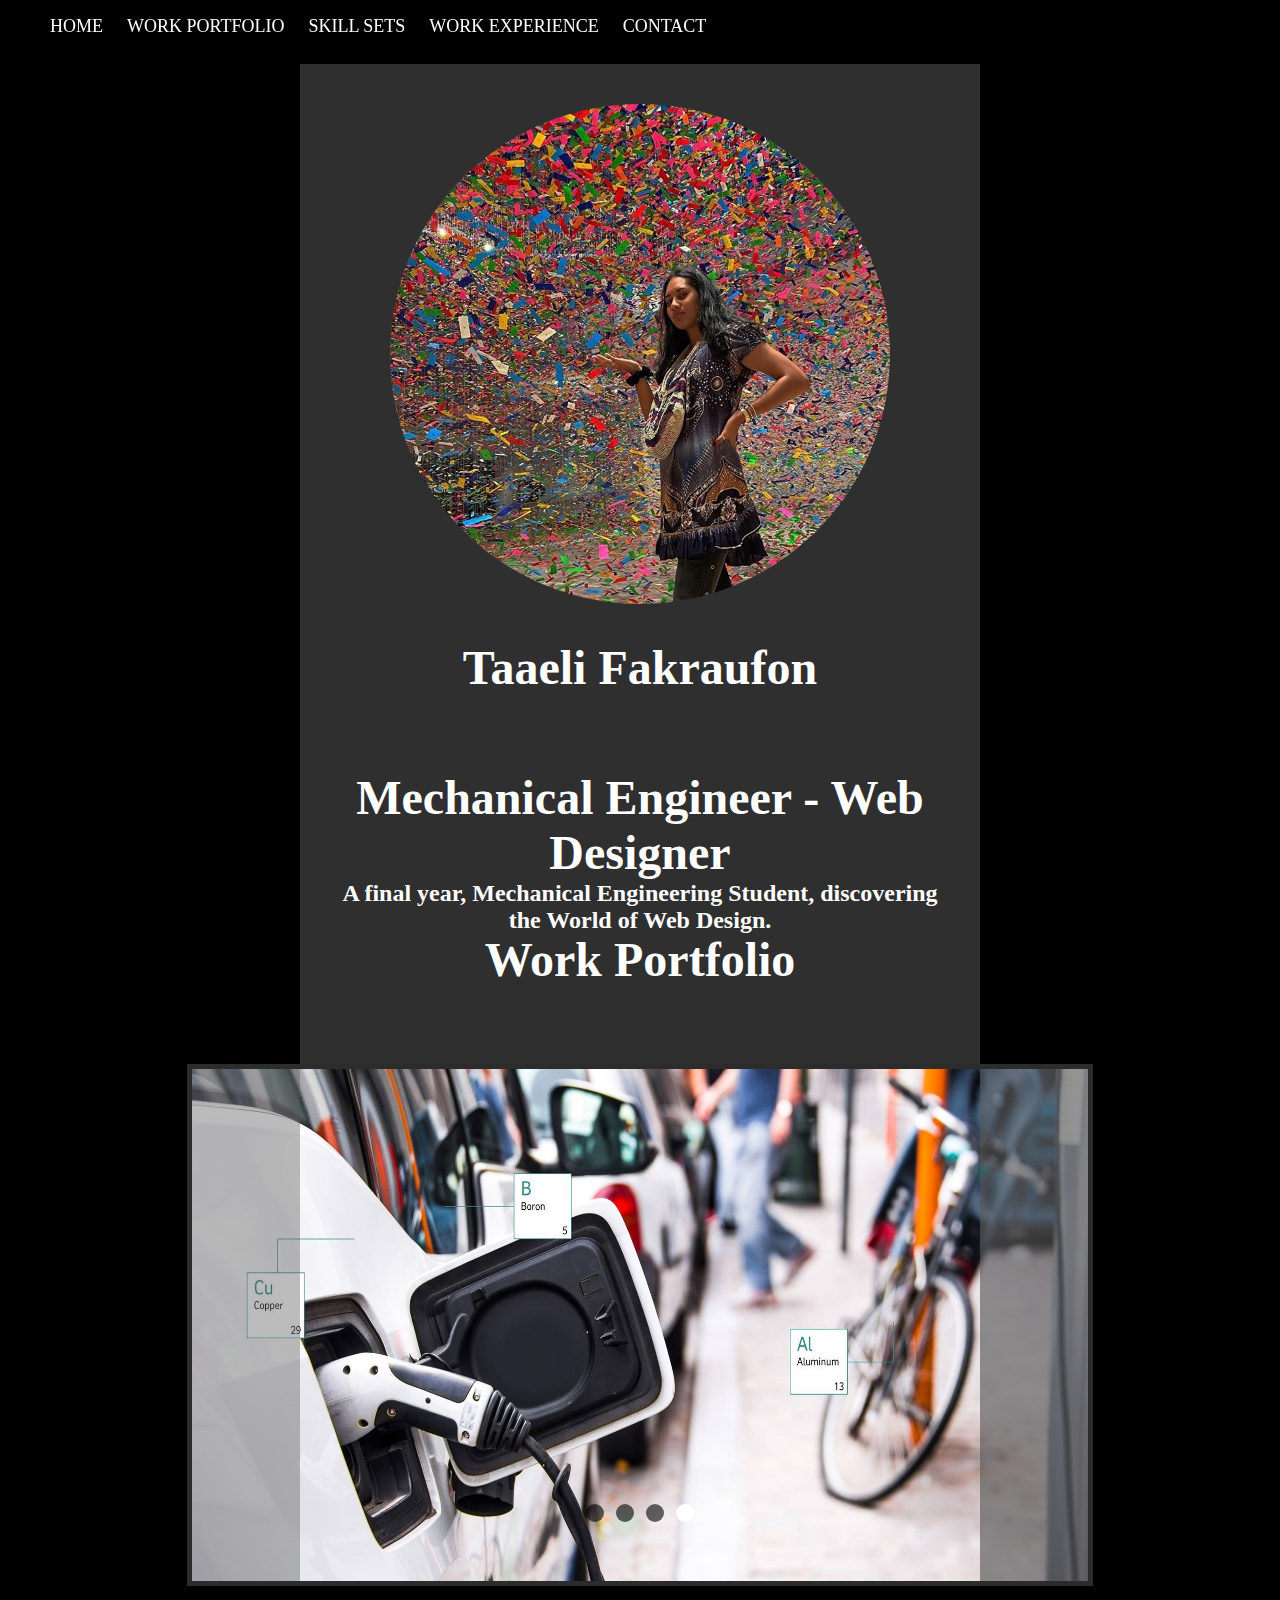
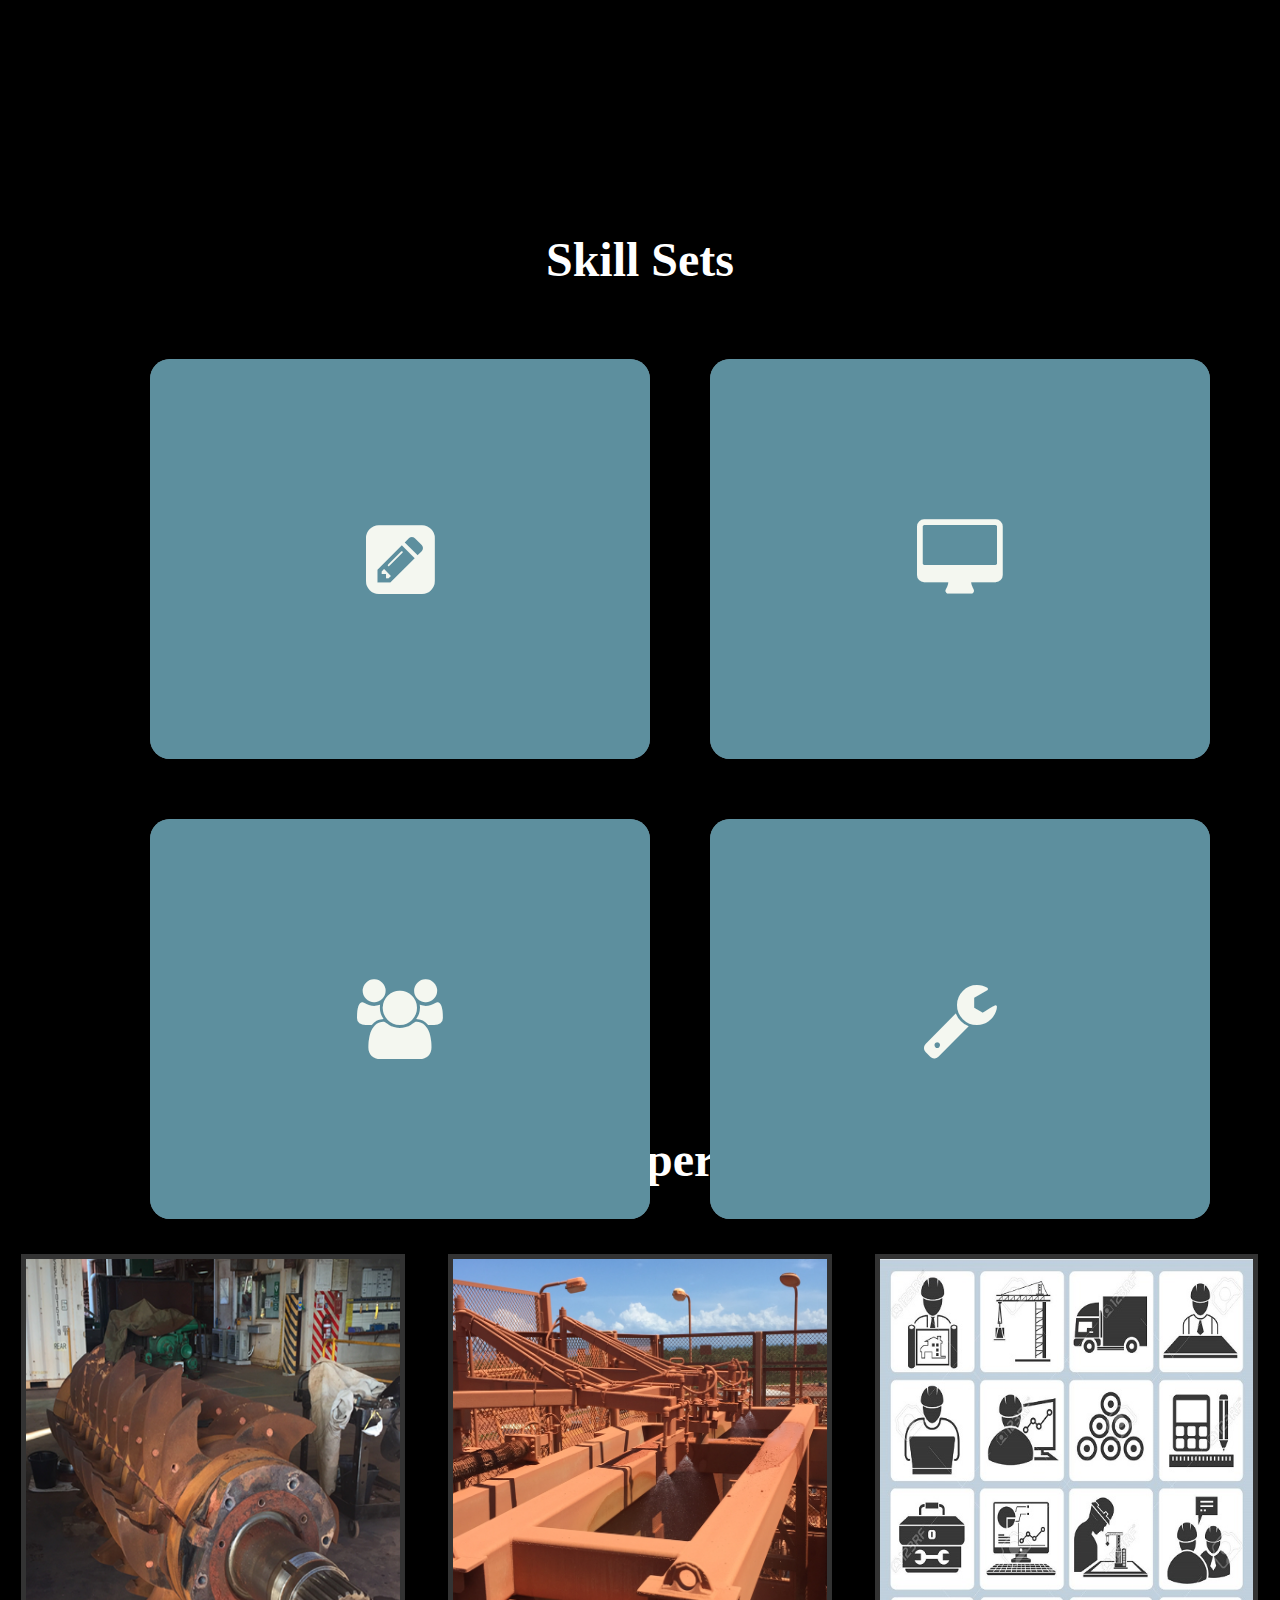
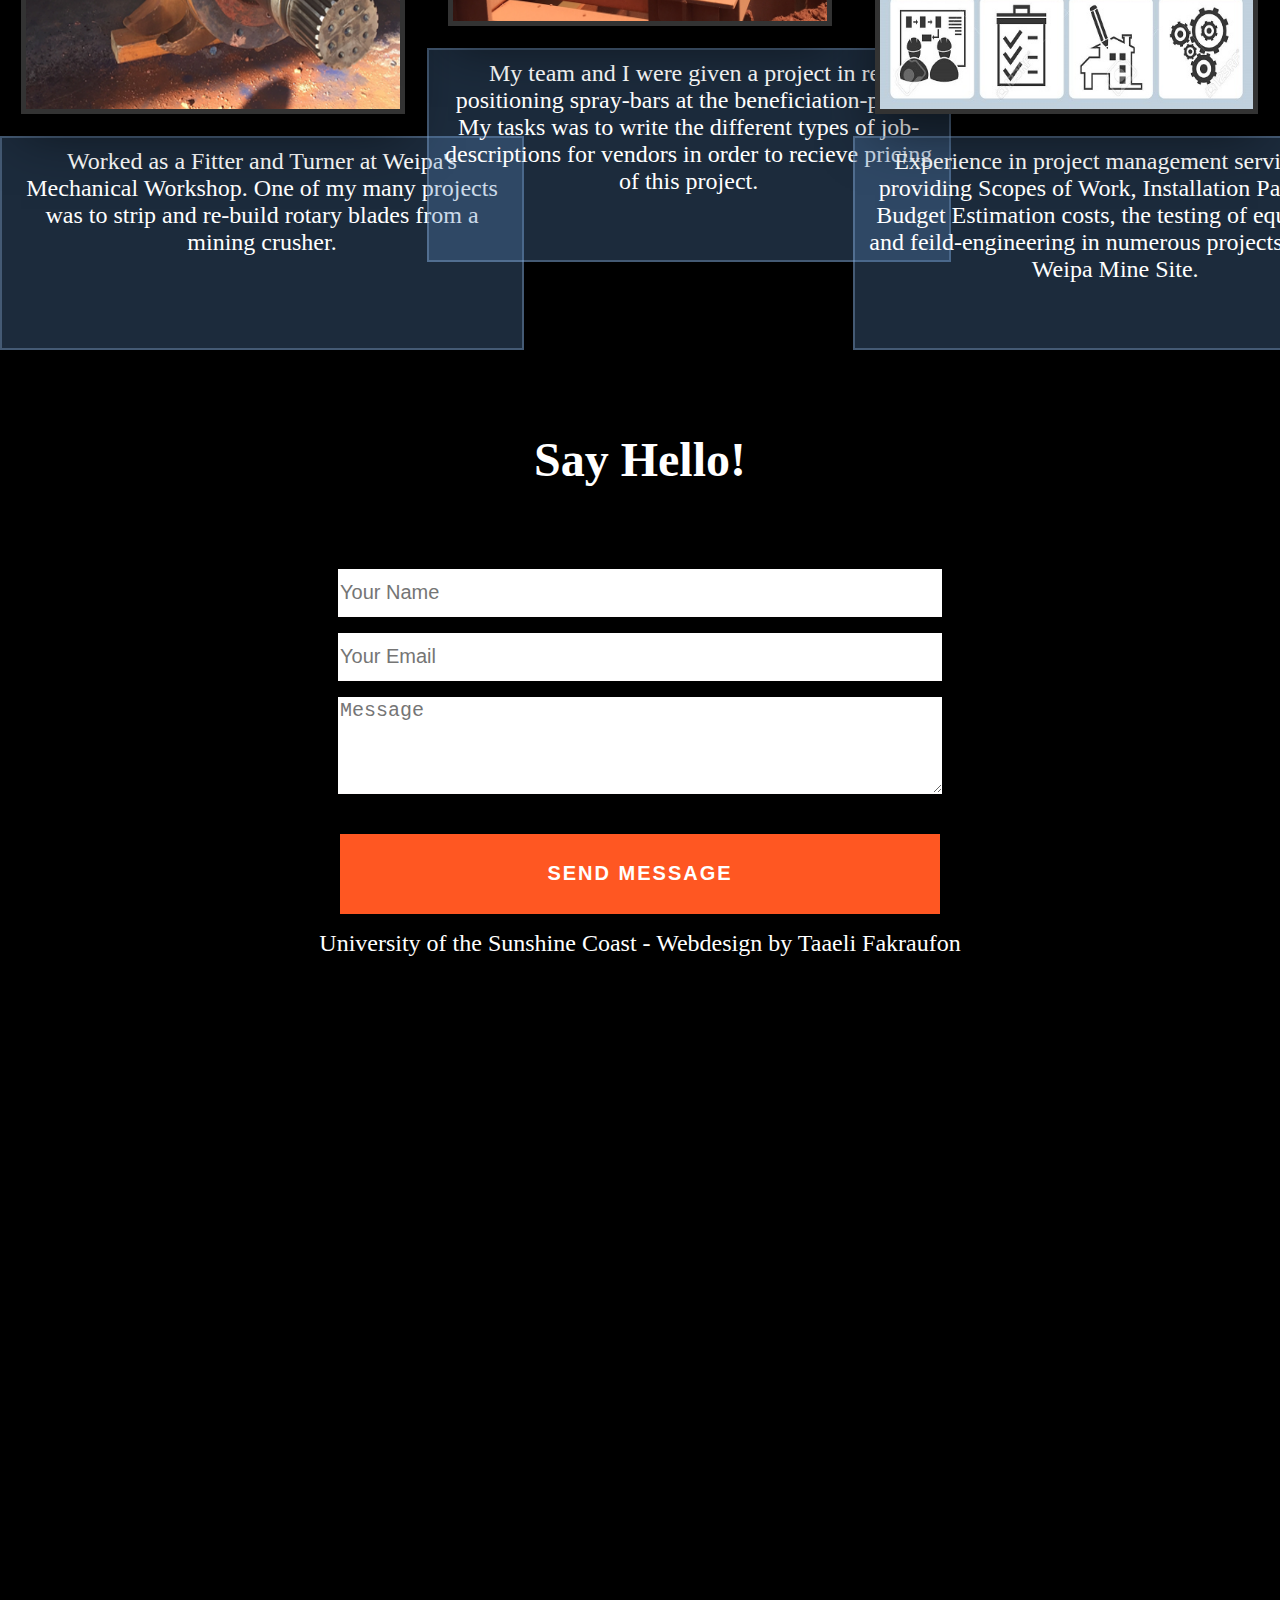
==== project0/helloworld.html @ 610dc4c9 "Add files via upload" ====
<!DOCTYPE html>
<html lang="en">
<head>
    <meta charset="UTF-8">
    <meta name="viewport" content="width=device-width, initial-scale=1.0">
    <meta http-equiv="X-UA-Compatible" content="ie=edge">
    <title> Taaeli Fakraufon</title>
    <link rel="stylesheet" href="style.css">
    <link href="https://stackpath.bootstrapcdn.com/font-awesome/4.7.0/css/font-awesome.min.css" rel="stylesheet">
    <link href="https://stackpath.bootstrapcdn.com/bootstrap/4.4.1/css/bootstrap.min.css" integrity="sha384-Vkoo8x4CGsO3+Hhxv8T/Q5PaXtkKtu6ug5TOeNV6gBiFeWPGFN9MuhOf23Q9Ifjh" crossorigin="anonymous">
</head>
<body>
        </header>
        <nav class="navbar navbar-default">
            <ul>            
                <a href="#home">HOME</a>
                <a href="#portfolio">WORK PORTFOLIO</a>
                <a href="#skillsets">SKILL SETS</a>
                <a href="#workexperience">WORK EXPERIENCE</a>
                <a href="#contact">CONTACT</a>
            </ul>
        </nav>    
            <section id="home">
            <div class="box">
                <img src="images/meportfolio.jpg" alt="Taaeli" class="box-img">
                <h1>Taaeli Fakraufon</h1>
                <h2>Mechanical Engineer - Web Designer 
                    <p> A final year, Mechanical Engineering Student, discovering the World of Web Design.</p></div>


        </section>
        <section id="portfolio">
            <h1>Work Portfolio</h1>
            <div class="container">
                <input type="radio" name="images" id="i1" checked>
                <input type="radio" name="images" id="i2" checked>
                <input type="radio" name="images" id="i3" checked>
                <input type="radio" name="images" id="i4" checked>

            <div class="slide_img" id="one">
                <img src="images/riotintobackground.jpg">
                    <label for="i4" class="pre"></label>
                    <label for="i3" class="nxt"></label>
                    <label for="i2" class="nxt"></label>
            </div>
            <div class="slide_img" id="two">
                <img src="images/RT-windfarm.png">
                    <label for="i1" class="pre"></label>
                    <label for="i3" class="nxt"></label>
                    <label for="i4" class="pre"></label>
            </div>
            <div class="slide_img" id="three">
                <img src="images/bauxite.jpg">
                    <label for="i2" class="pre"></label>  
                    <label for="i1" class="pre"></label>
                    <label for="i4" class="nxt"></label>
            </div>
             <div class="slide_img" id="four">
                 <img src="images/RT-elements.jpg">
                    <label for="i3" class="pre"></label>
                    <label for="i2" class="nxt"></label>
                    <label for="i1" class="nxt"></label>
            </div>
                
            <div class="nav">
                    <label class="dots" id="dot1" for="il"></label>
                    <label class="dots" id="dot2" for="i2"></label>
                    <label class="dots" id="dot3" for="i3"></label>
                    <label class="dots" id="dot4" for="i4"></label>
            </div>
        </div>
            <div>

        </section>       
         <section id="skillsets">
            <h1>Skill Sets</h1>
            <div class="container34 .box">
                <div class="box">
                    <div class="icon"><i class="fa fa-desktop" aria-hidden="true"></i></div>
                        <h3>Software Skills</h3>
                        <div class="content"> 
                        <p>Knowledge of Microsoft programs such as Excel, Powerpoint, Word and Projects. I also have basic skill and knowledge of design softwares such as; Adobe Animate, SolidWorks and Html and Css.</p>
                    </div>
                </div>
                <div class="box">
                    <div class="icon"><i class="fa fa-pencil-square" aria-hidden="true"></i></div>
                <h3>Problem Solving</h3>
                <div class="content">
                    <p>I am motivated and goal oriented. I am organised and punctual and am willing to face any task given to me. I also enjoy problem solving to give an appropriate outcome.</p>
                </div>
            </div>
                <div class="box">
                    <div class="icon"><i class="fa fa-wrench" aria-hidden="true"></i></div>
                    <h3>Hands-on</h3>
                    <div class="content">
                        <p>Experience in working in a Mechanical Workshop, stripping and re-building sump-pumps, rotary crushers and motors.</p>
                    </div>
                </div>
                <div class="box">
                    <div class="icon"><i class="fa fa-users" aria-hidden="true"></i></div>
                    <h3>People-Skills</h3>
                    <div class="content">
                        <p>High level of communication and interpersonal skills in dealing with venders and contractors in various projects. I also value team-work as it is an important skill within an engineering work environment.</p>
                    </div>
                </div>
            </div>

            </div>
        </div>
            
        </section>       
            <section id="workexperience">
                    <h1>Work Experience</h1>
                
                    <div class="row">
                        <div class="column">
                          <img src="images/rotaryblades.png" alt="rb" height="420" width="200" class="center">
                            <div class="aa"> 
                              <div class="a"> 
                                <p>Worked as a Fitter and Turner at Weipa's Mechanical Workshop. One of my many projects was to strip and re-build rotary blades from a mining crusher. </p> 
                              </div> 
                            </div>
                        </div>
  
                    <div class="row">
                        <div class="column">
                          <img src="images/spraybar.png" alt="rb" height="430" width="200" class="center">
                            <div class="aa"> 
                              <div class="a"> 
                                <p>My team and I were given a project in re-positioning spray-bars at the beneficiation-plant. 
                                    My tasks was to write the different types of job-descriptions for vendors in order to recieve pricing of this project. </p> 
                              </div> 
                            </div>
                        </div>    

                        <div class="row">
                            <div class="column">
                              <img src="images/projectmanagementRS.jpg" alt="rb" height="420" width="200" class="center">
                                <div class="aa"> 
                                  <div class="a"> 
                                    <p>Experience in project management services in providing Scopes of Work, Installation Packages, Budget Estimation costs, the testing of equipment and feild-engineering in numerous projects Amrun, Weipa Mine Site.</p> 
                                  </div> 
                                </div>
                            </div>   
            </section>
        </section>
         <section id="contact">           
                <h1> Say Hello!</h1>

            <div class="contact-form">
                <form id="contact-form" method="post" action="" position="center">
                    <input name="name" type="text" class="form-control" placeholder="Your Name" required><br>
                    <input name="email" type="email" class="form-control" placeholder="Your Email" required><br>
                    <textarea name="message" class="form-control" placeholder="Message" rows="4" required></textarea><br>
                    <input type="submit" class="form-control submit" value="SEND MESSAGE">
                </form> 
            </div>
        <section id="footer">
            <text>
                <p>University of the Sunshine Coast - Webdesign by Taaeli Fakraufon</p> 
            </text> 
</body>      
</html>
---- project0/style.css ----
html {
    height: 100%;
    scroll-behavior: smooth;
    background-color: black;
} 

.box{
    width: 600px;
    height: 945px;
    background: rgba(117, 117, 117, 0.4);
    padding: 40px;
    text-align: center;
    margin: auto;
    margin-top: 5%;
    color: rgb(255, 255, 255);
    font-family: cursive;
}

.box-img{
    border-radius: 50%;
    width: 500px;
    height: 500px;
}
.box-h1{
    font-size: 60px;
    letter-spacing: 6px;
    font-weight: inherit;
}
.box-h2{
    font-size: 30px;
    letter-spacing: 9px;
    font-weight: bold;
}
.box-p{
    font-size: 50px;
    letter-spacing: 5px;
    font-weight: inherit;
}
.container34 {
    position: relative;
    width: 1200px;
    height: 900px;
    margin: 10px auto;
}
.container34 .box
{
    position: relative;
    width: 500px;
    height: 400px;
    background: rgb(98, 124, 139);
    float: right;
    margin: 30px;
    box-sizing: border-box;
    overflow: hidden;
    border-radius: 20px;
}
.container34 .box .icon
{
    position: absolute;
    top: 0;
    left: 0;
    width: 100%;
    height: 100%;
    background: rgb(93, 143, 158);
    transition: 0.5s;
    z-index: 1;
}
.container34 .box:hover .icon 
{ 
    top: 20px; 
    left: calc(50% - 40px);
    width: 80px;
    height: 80px;
    border-radius: 50%;
}
.container34 .box .icon .fa 
{
    position: absolute;
    top: 50%;
    left: 50%;
    transform: translate(-50%,-50%);
    font-size: 80px;
    transition: 0.5s;
    color: rgb(244, 247, 240);
}
.container34 .box .content
{
    position: absolute;
    top: 150px;
    height: calc(100%-170px);
    text-align: center;
    padding: 20px;
    box-sizing: border-box;
}

.line{
    height: 25px;
    min-width: 800px;
    margin: 0 auto 10px;
    line-height: 25px;
    font-size: 14px;
    color: white;
    padding: 0 0 0 10px;
    position: relative;
}
.line:before{
    content: '';
    width: 100%;
    position: absolute;
    left: 0;
    height: 25px;
    top: 0;
    z-index: -2;
    background: #598894;
}

header{
    height: 0px;
    text-align: center;
    font-weight: 500;
    padding: 10px 0;
    background-color: black;
}

nav{
    background-color: rgba(0, 0, 0, 0.116);
    font-family: cursive;
    text-align: center;
    z-index: 1;
    display: flex;
    position: fixed;
    width: 100%;
    height: 50px;
    list-style: none;
    text-decoration: none;
    text-transform: uppercase;
    color: #f32828;
}

.navbar ul li a:hover {
    display: flex;
    list-style: none;
    width: 100%;
    justify-content: center;
    color: whitesmoke;
}
section#home{
    background: url('https://www.opticgroove.com.au/wp-content/uploads/mine-photography-drill-rig-boggabri-nsw-lg.jpg') no-repeat center center/ cover;
}
main{
    height: 400px;
    text-align: center;
    margin-top:80px;
    padding-left: 240px;
    padding-right: 240px;
}
h1 {
    font-size: 84px;
    color: rgb(255, 255, 255);
    font-family:  cursive;
    text-align: center; 
}
p {
    font-size: 35px;
    color: rgb(255, 255, 255);
    font-family:  cursive; 
    margin-top: auto;
}
html, body{
    width: 100%;
    height: 100%;
    margin: 0;
}
.container{
    margin: 0 auto;
    margin-top: 10px;
    position: relative;
    width: 70%;
    height: 0;
    padding-bottom: 40%;
    border: solid 5px #2c2c2c;
}
.slide_img{
    position: absolute;
    width: 100%;
    height: 100%;
}
.slide_img img{
    width: 100%;
    height: 100%;
}
#i1, #i2, #i3, #i4{
    display: none;
}
.pre, .nxt{
    width: 12%;
    height: 100%;
    position: absolute;
    top: 0;
    background: rgba(88,88,88,.4);
    z-index: 99;
    cursor: pointer;
}
.pre{
    left: 0;
}
.nxt{
    right:0;
}
.nav{
    width: 100%;
    height: 11px;
    bottom: 12%;
    position: absolute;
    text-align: center;
    z-index: 99;
}
.dots{
    top: -5px;
    width: 18px;
    height: 18px;
    margin: 0 4px;
    position: relative;
    border-radius: 50%;
    display: inline-block;
    background: rgba(0, 0, 0, 0.6);
}
.slide_img{
    z-index: -1;

}
#i1:checked ~  #one,
#i2:checked ~ #two,
#i3:checked ~ #three,
#i4:checked ~ #four {
    z-index: 9;
}
#i1:checked ~ .nav #dot1,
#i2:checked ~ .nav #dot2,
#i3:checked ~ .nav #dot3,
#i4:checked ~ .nav #dot4 {
    background: #fff;

}
a {
    color: rgb(253, 253, 253);
    font-family: cursive;
    /* text-decoration: none; */
}

nav a {
    text-decoration: none;
    font-size: 18px;
    padding-left: 10px;
    padding-right: 10px;
} 

section {
    display: flex;
    flex-direction: column;
    align-items: top;
    justify-content: top;
    text-align: left;
    width: 100%;
    height: 100vh;
    scroll-snap-align: left;
}

section h1 {
    font-size:3rem;
    font-family: cursive;
    height: 10vh;
    text-align: center;
    justify-content: top; 
}

section p {
    font-size: 3rem;
    font-family: cursive;
    height: 180vh;
    text-align: center;
    justify-content: top;
}

.slider-container {
    width: 200;
}

section h2 { 
    font-size:3rem;
    font-family: cursive;
    height: 180vh;
    text-align: center;
    justify-content: top;
}

section p {
    font-size: 3rem;
    height:190vh;}

section h3 {
    font-size:3rem;
    font-family: cursive;
    height: 180vh;
    text-align: center;
    justify-content: top;
 
}

section p {
    font-size: 1.5rem;
    font-family: cursive; 
    height: 300vh;
    text-align: middle;
    justify-content: top;
}   

section h4 {
    font-size:3rem;
    font-family: cursive;
    height: 160vh;
    text-align: center;
    justify-content: top;
 
}
section h5 {
    font-size:3rem;
    font-family: cursive;
    height: 160vh;
    text-align: center;
    justify-content: top;
}
.slidershow{
    width: 700px;
    height: 400px;
    overflow: hidden;
}

.middle{
   position: absolute;
    top: 50%;
    left: 50%;
    transform: translate(-50%,-50%);
}

.navigation{
    position: absolute;
    bottom: 20px;
    left: 50%;
    transform: translateX(-50%);
}

.bar{
    width: 50px;
    height: 10px;
    border: 2px solid #fff;
    margin: 6px;
    cursor: pointer;
}
.center{
    width: 50%;
    position: center;
    height: 20%;
    top: 2%;
    left: 50%;
    right: 50%;
    transform: translate(0%,0%);
    padding: 5px;
    background: #333;
    box-sizing: border-box;
    box-shadow: 0 20px 50px rgba(0, 0, 0, 0.5);
}
h6
{
    margin: 10;
    padding: 10;
    color: rgb(255, 255, 255);
    text-transform:uppercase;
    letter-spacing: 2px;
    font-size: 20rem;
    position: 0;
}

.style {
    box-sizing: border-box;
}
      
.column {
    float: left;
    width: 33.33%;
    padding: 0px;
}
      
/* Clearfix (clear floats) */
.row::after {
    content: "";
    clear: both;
    display: table;
}

div.a {
    text-align: center;
  }
  
div.b {
    text-align: left;
  }
  
div.c {
    text-align: right;
  } 
  
div.d {
    text-align: justify;
  } 

  div.aa {
    background-color: rgba(88, 136, 190, 0.315);
    width: 500px;
    height: 190px;
    border: 2.5px solid rgba(157, 195, 238, 0.315);
    padding: 10px;
    margin: 22px;
    margin-left: auto;
    margin-right: auto;
  }

  .center {
    display: block;
    margin-left: auto;
    margin-right: auto;
    width: 90%;
  }

  div.bb {
    background-color: #598894;
    width: 500px;
    height: 150px;
    border: 2.5px solid #598894;
    padding: 10px;
    margin: 22px;
    margin-left: auto;
    margin-right: auto;
  }

  .center {
    display: block;
    margin-left: auto;
    margin-right: auto;
    width: 90%;
  }

  .contact-title{
      margin-top: 200px;
      color: rgb(255, 255, 255);
      text-transform: uppercase;
      transition: all 4s ease-in-out;
  }
  .contact-title h1{
      font-size: 32px;
  }
  .contact-title h2{
      font-size: 16px;
  }
  form{
      margin-top: 50px;
      transition: all 4s ease-in-out;
      text-align: center;
  }
  .form-control{
      width: 600px;
      background: rgb(255, 255, 255);
      border: none;
      outline: none;
      border-bottom: 1.5px solid rgb(255, 252, 252);
      color: rgb(255, 254, 254);
      font-size: 20px;
      margin-bottom: 16px;
  }
  input{
      height: 45px;
      width: 80px;
  }
  form .submit{
      background: #ff5722;
      border-color: transparent;
      color: #fff;
      font-size: 20px;
      font-weight: bold;
      letter-spacing: 2px;
      height: 80px;
      margin-top: 20px;
  }
  form .submit:hover{
      background-color: #eb1a1a;
      cursor: pointer;
  }
  section#skillsets{
    background: url('https://www.x-one.asia/wp-content/uploads/2019/07/15411555025bdc2aae54d493.92923804.jpg') no-repeat center center/ cover;
}
  section#contact{
    background: url('https://www.x-one.asia/wp-content/uploads/2019/07/15411555025bdc2aae54d493.92923804.jpg') no-repeat center center/ cover;
}
  .footer{
    height: 10%;
    bottom: 0;
    }
  .text p {
    font-size: 14px;
    text-align: center;
    color: rgb(255, 255, 255);
    height: 0px;
}
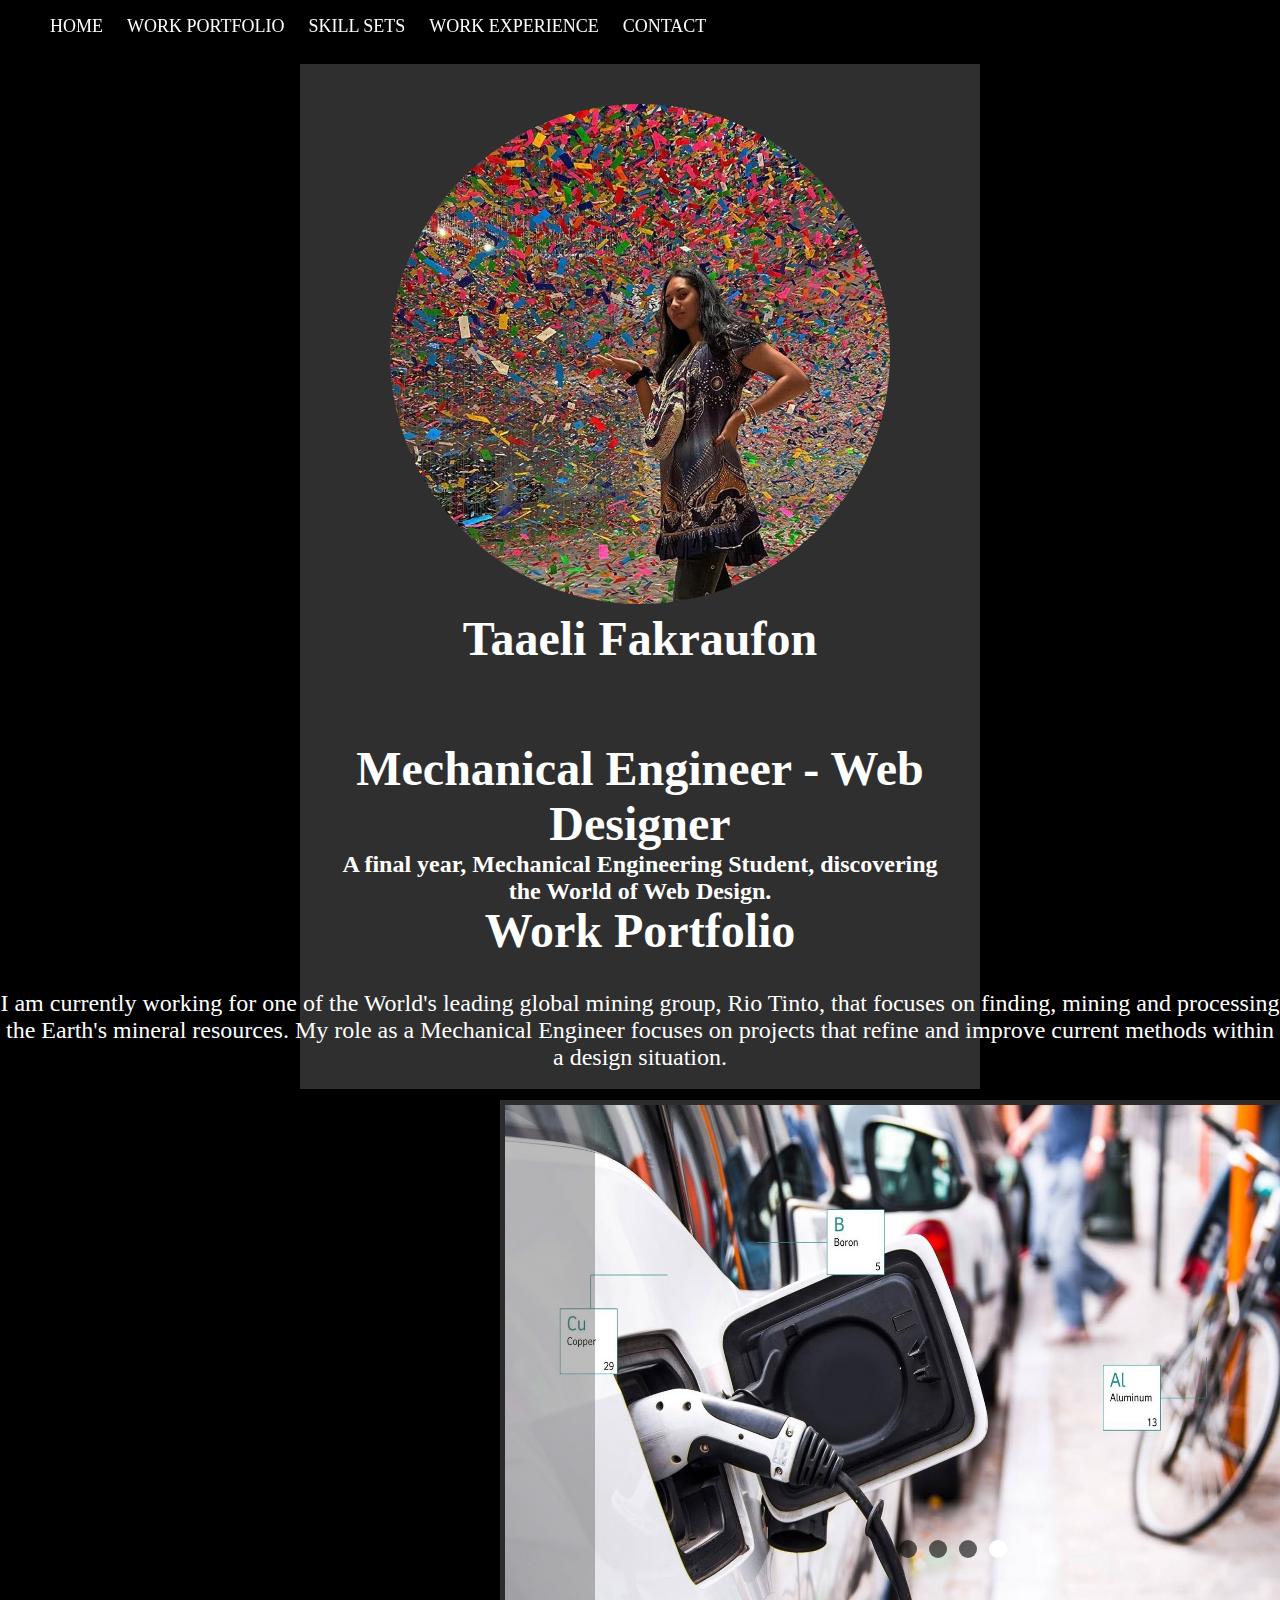
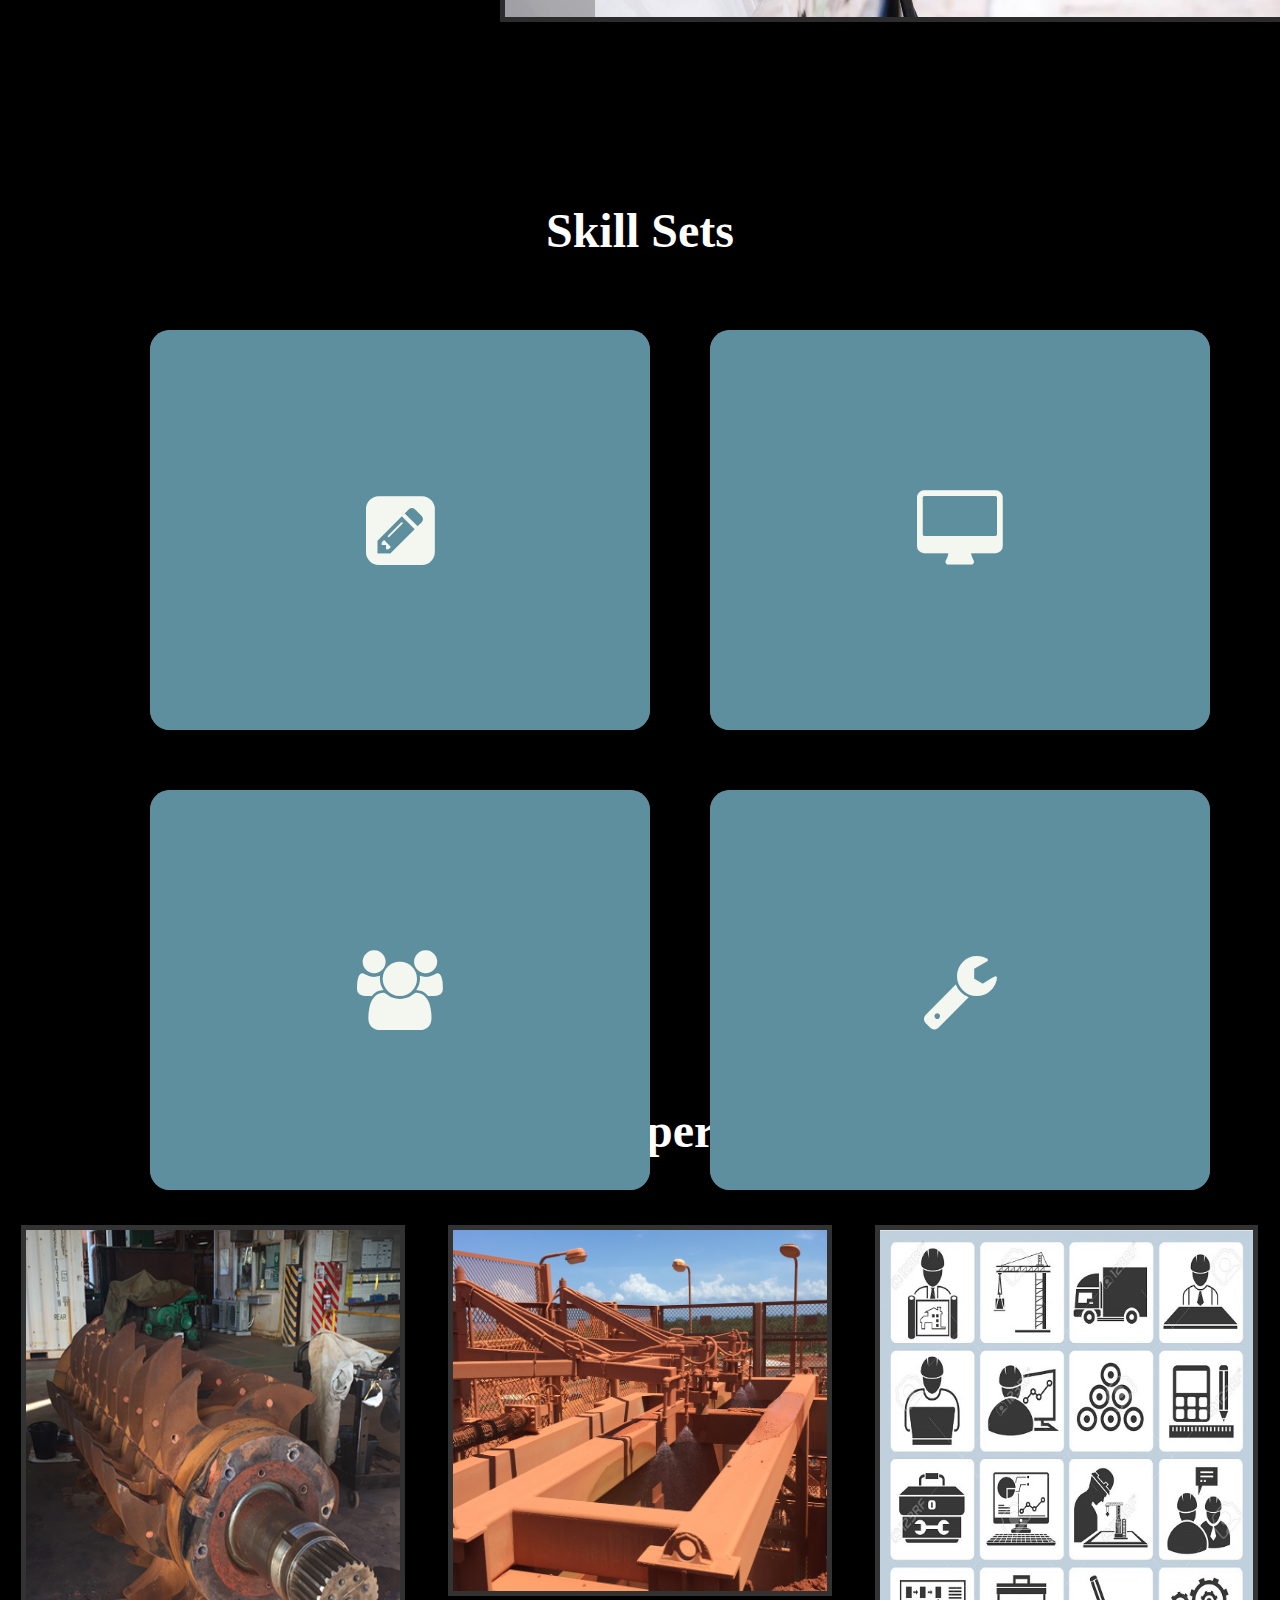
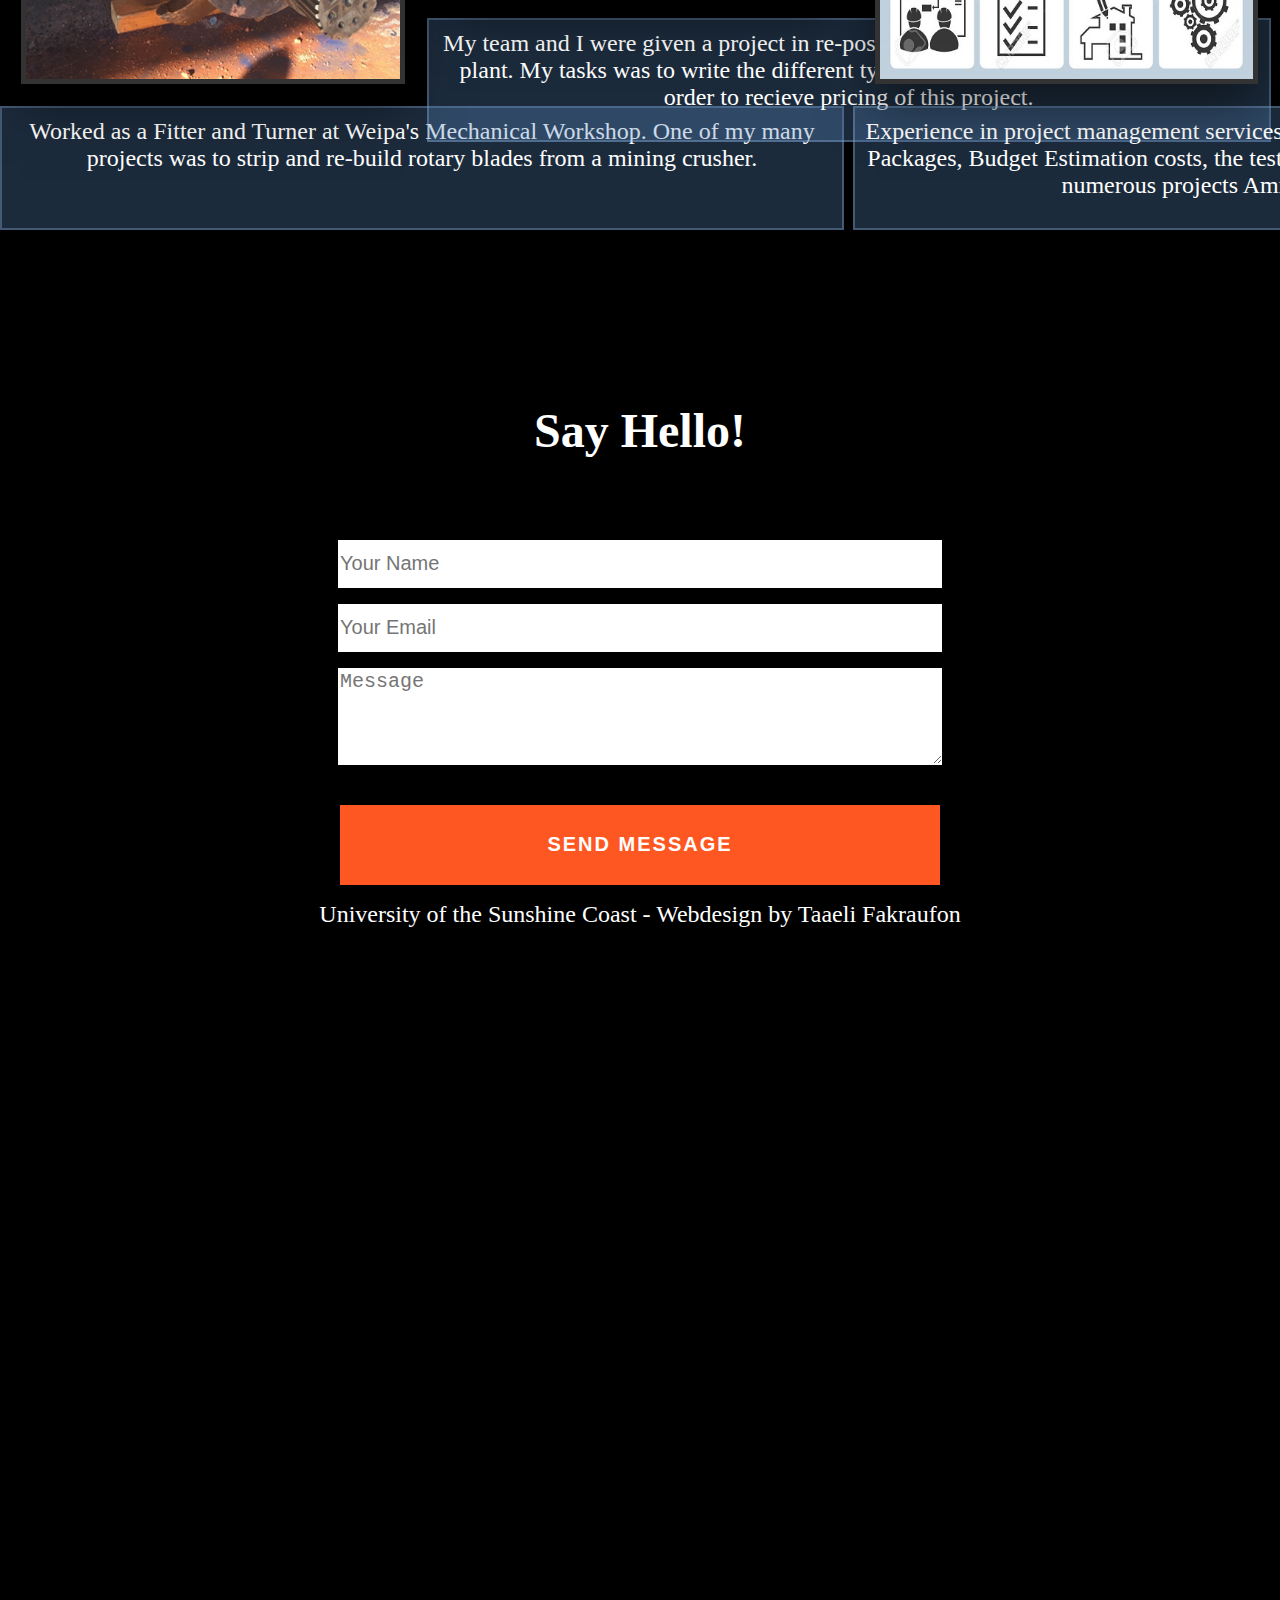
==== commit a9539f9d: "Update helloworld.html" ====
--- a/project0/helloworld.html
+++ b/project0/helloworld.html
@@ -31,6 +31,7 @@
         </section>
         <section id="portfolio">
             <h1>Work Portfolio</h1>
+            <p>I am currently working for one of the World's leading global mining group, Rio Tinto, that focuses on finding, mining and processing the Earth's mineral resources. My role as a Mechanical Engineer focuses on projects that refine and improve current methods within a design situation.</p>
             <div class="container">
                 <input type="radio" name="images" id="i1" checked>
                 <input type="radio" name="images" id="i2" checked>
@@ -61,7 +62,6 @@
                     <label for="i2" class="nxt"></label>
                     <label for="i1" class="nxt"></label>
             </div>
-                
             <div class="nav">
                     <label class="dots" id="dot1" for="il"></label>
                     <label class="dots" id="dot2" for="i2"></label>
@@ -114,7 +114,7 @@
                 
                     <div class="row">
                         <div class="column">
-                          <img src="images/rotaryblades.png" alt="rb" height="420" width="200" class="center">
+                          <img src="images/rotaryblades.png" alt="rb" height="100" width="100" class="center">
                             <div class="aa"> 
                               <div class="a"> 
                                 <p>Worked as a Fitter and Turner at Weipa's Mechanical Workshop. One of my many projects was to strip and re-build rotary blades from a mining crusher. </p> 
@@ -124,7 +124,7 @@
   
                     <div class="row">
                         <div class="column">
-                          <img src="images/spraybar.png" alt="rb" height="430" width="200" class="center">
+                          <img src="images/spraybar.png" alt="rb" height="100" width="100" class="center">
                             <div class="aa"> 
                               <div class="a"> 
                                 <p>My team and I were given a project in re-positioning spray-bars at the beneficiation-plant. 
@@ -135,7 +135,7 @@
 
                         <div class="row">
                             <div class="column">
-                              <img src="images/projectmanagementRS.jpg" alt="rb" height="420" width="200" class="center">
+                              <img src="images/projectmanagementRS.jpg" alt="rb" height="100" width="100" class="center">
                                 <div class="aa"> 
                                   <div class="a"> 
                                     <p>Experience in project management services in providing Scopes of Work, Installation Packages, Budget Estimation costs, the testing of equipment and feild-engineering in numerous projects Amrun, Weipa Mine Site.</p> 
@@ -160,4 +160,4 @@
                 <p>University of the Sunshine Coast - Webdesign by Taaeli Fakraufon</p> 
             </text> 
 </body>      
-</html>+</html>
--- a/project0/style.css
+++ b/project0/style.css
@@ -1,5 +1,5 @@
 html {
-    height: 100%;
+    height: 100vh;
     scroll-behavior: smooth;
     background-color: black;
 } 
@@ -171,10 +171,14 @@
     height: 100%;
     margin: 0;
 }
+h1 {
+    margin-top: 3px;
+}
 .container{
     margin: 0 auto;
-    margin-top: 10px;
-    position: relative;
+    margin-top: 200px;
+    margin-left: 500px;
+    position: absolute;
     width: 70%;
     height: 0;
     padding-bottom: 40%;
@@ -193,7 +197,7 @@
     display: none;
 }
 .pre, .nxt{
-    width: 12%;
+    width: 10%;
     height: 100%;
     position: absolute;
     top: 0;
@@ -416,8 +420,8 @@
 
   div.aa {
     background-color: rgba(88, 136, 190, 0.315);
-    width: 500px;
-    height: 190px;
+    width: 820px;
+    height: 100px;
     border: 2.5px solid rgba(157, 195, 238, 0.315);
     padding: 10px;
     margin: 22px;
